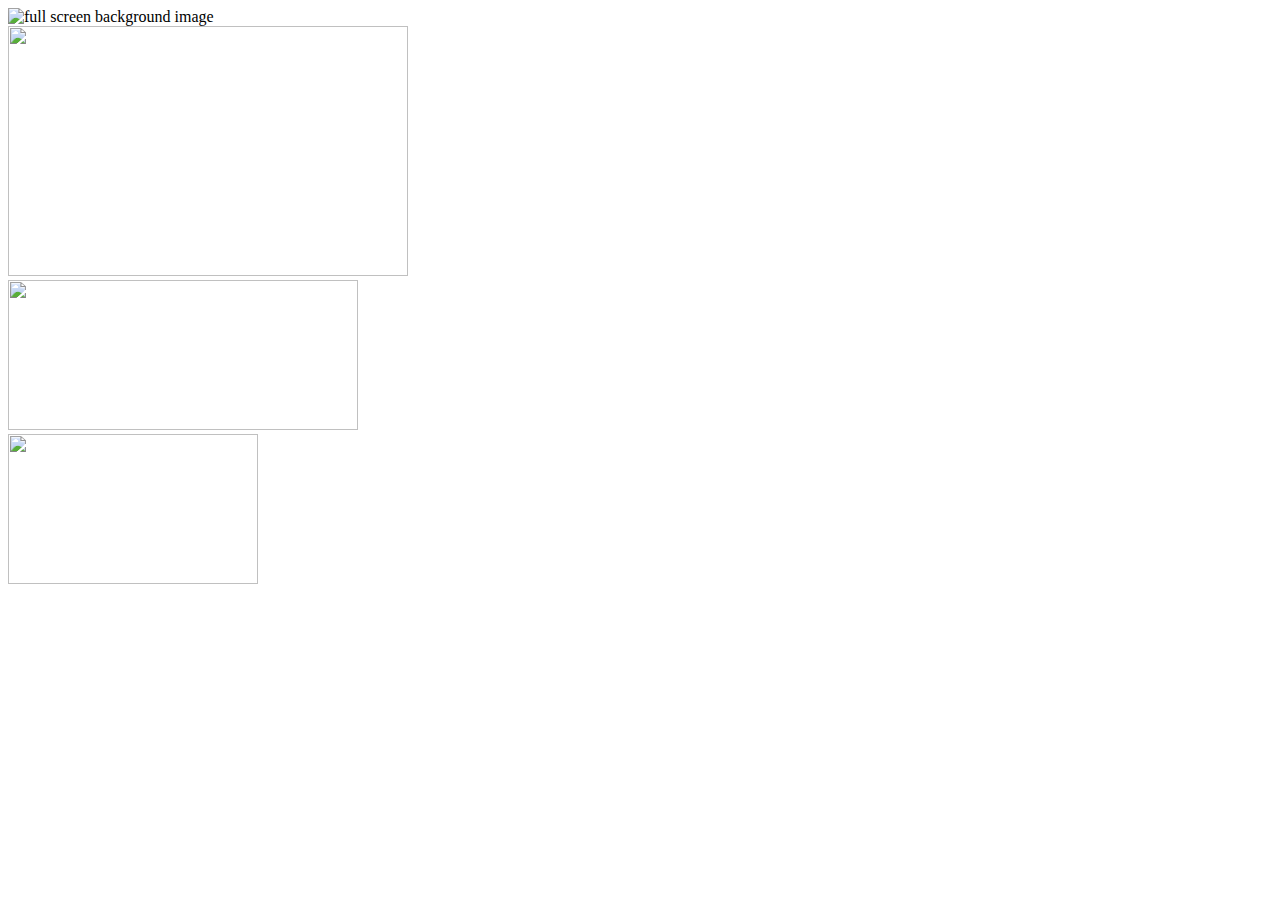
==== Juego/CandyMind/index.html @ c917d38f "All game files" ====
﻿<!DOCTYPE html>
<html>
    <head>
        <meta charset="utf-8" />
        <title>Menú Principal</title>
        <link href="/Users/valeriamorenozapata/Documents/GitHub/JuegoCandyMind/CandyMind/CandyMind/css/styleindex.css" rel="stylesheet" />

    </head>

    <body>
        <div id="fondo">

            <img alt="full screen background image" src="/Users/valeriamorenozapata/Documents/GitHub/JuegoCandyMind/CandyMind/CandyMind/Recursos/Menu/Fondo_menu.gif" />

            <div class="horizontal divcentrar sobre">

                <div class="vertical sobre">
                    <a href="file:///Users/valeriamorenozapata/Documents/GitHub/JuegoCandyMind/CandyMind/CandyMind/juego.html">
                        <img src="/Users/valeriamorenozapata/Documents/GitHub/JuegoCandyMind/CandyMind/CandyMind/Recursos/Menu/Empezar_boton.png" width="400" height="250" />
                    </a>
                    <br />
                    <a href="file:///Users/valeriamorenozapata/Documents/GitHub/JuegoCandyMind/CandyMind/CandyMind/instrucciones.html">
                        <img src="/Users/valeriamorenozapata/Documents/GitHub/JuegoCandyMind/CandyMind/CandyMind/Recursos/Menu/Instrucciones_boton.png" width="350" height="150" />
                    </a>
                    <br />
                    <a href="file:///Users/valeriamorenozapata/Documents/GitHub/JuegoCandyMind/CandyMind/CandyMind/creditos.html">
                        <img src="/Users/valeriamorenozapata/Documents/GitHub/JuegoCandyMind/CandyMind/CandyMind/Recursos/Menu/Creditos_boton.png" width="250" height="150" />
                    </a>
                </div>

            </div>

        </div>

    </body>
</html>
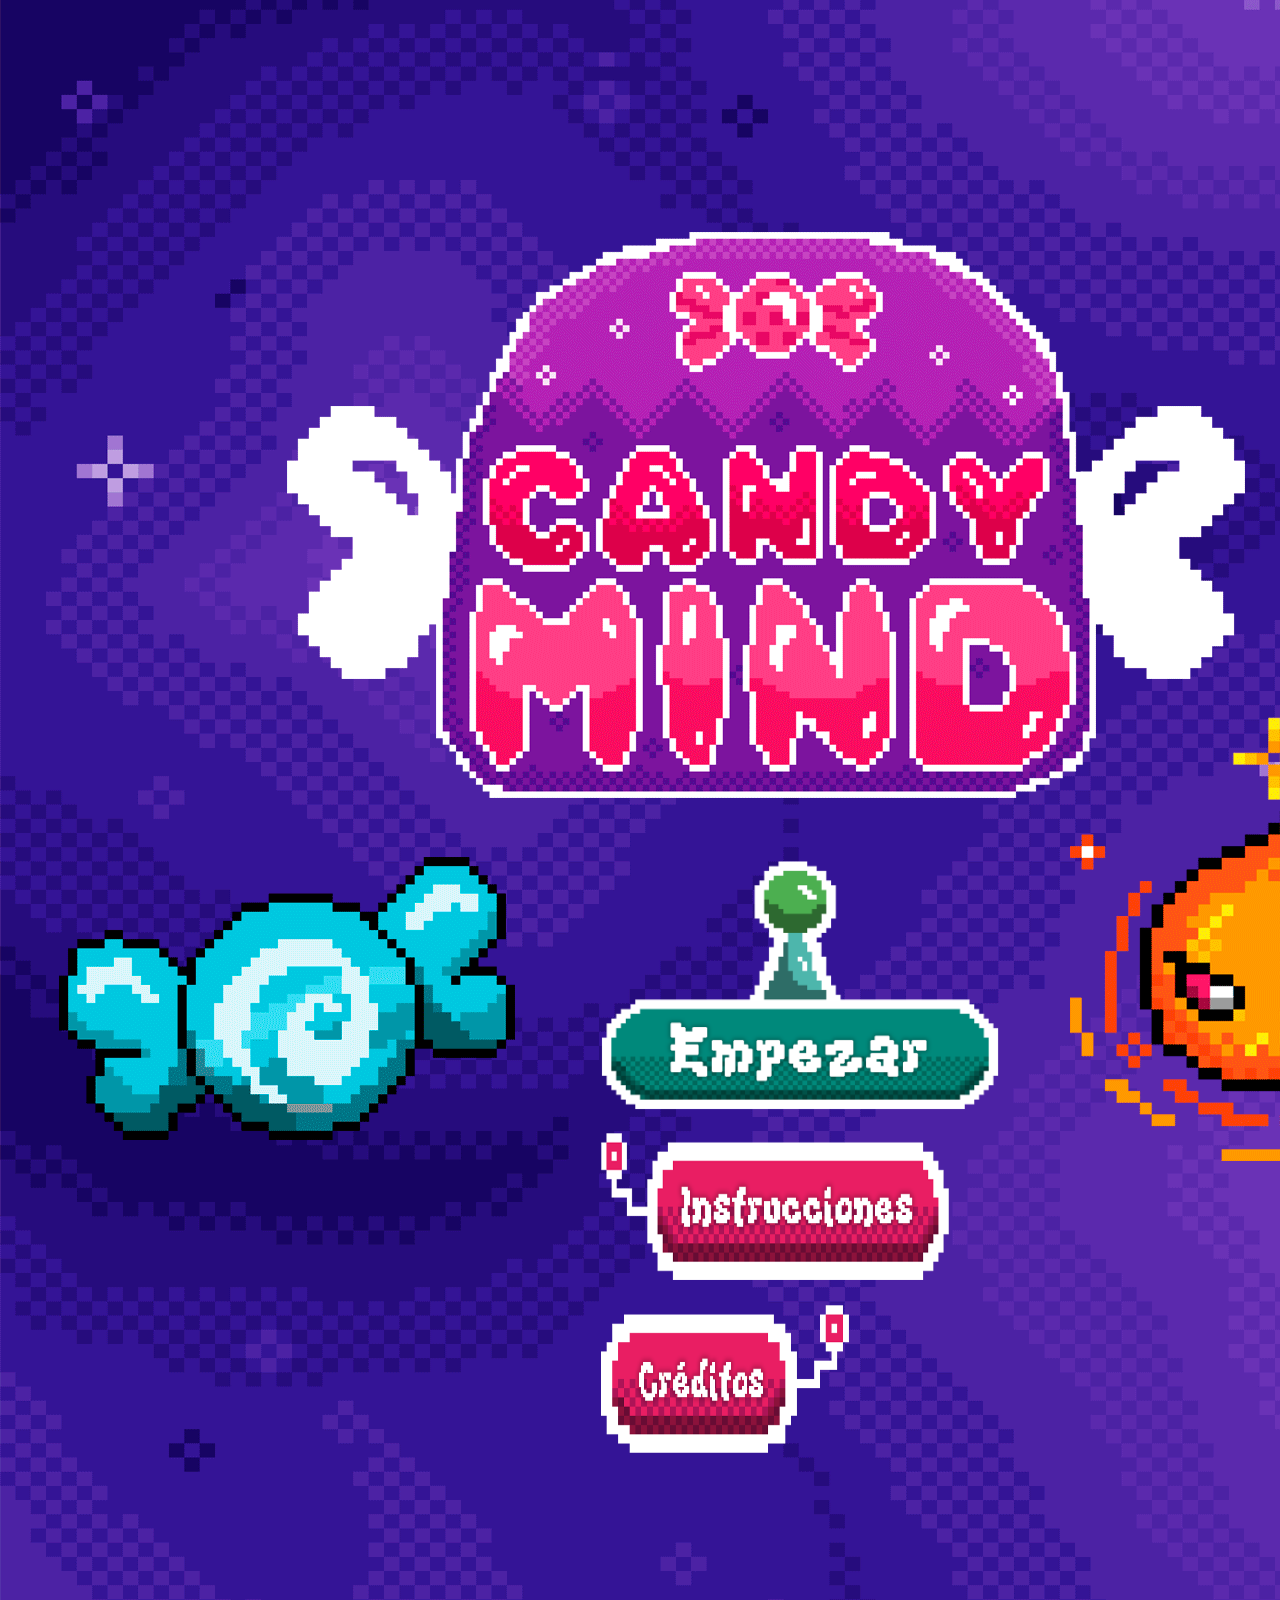
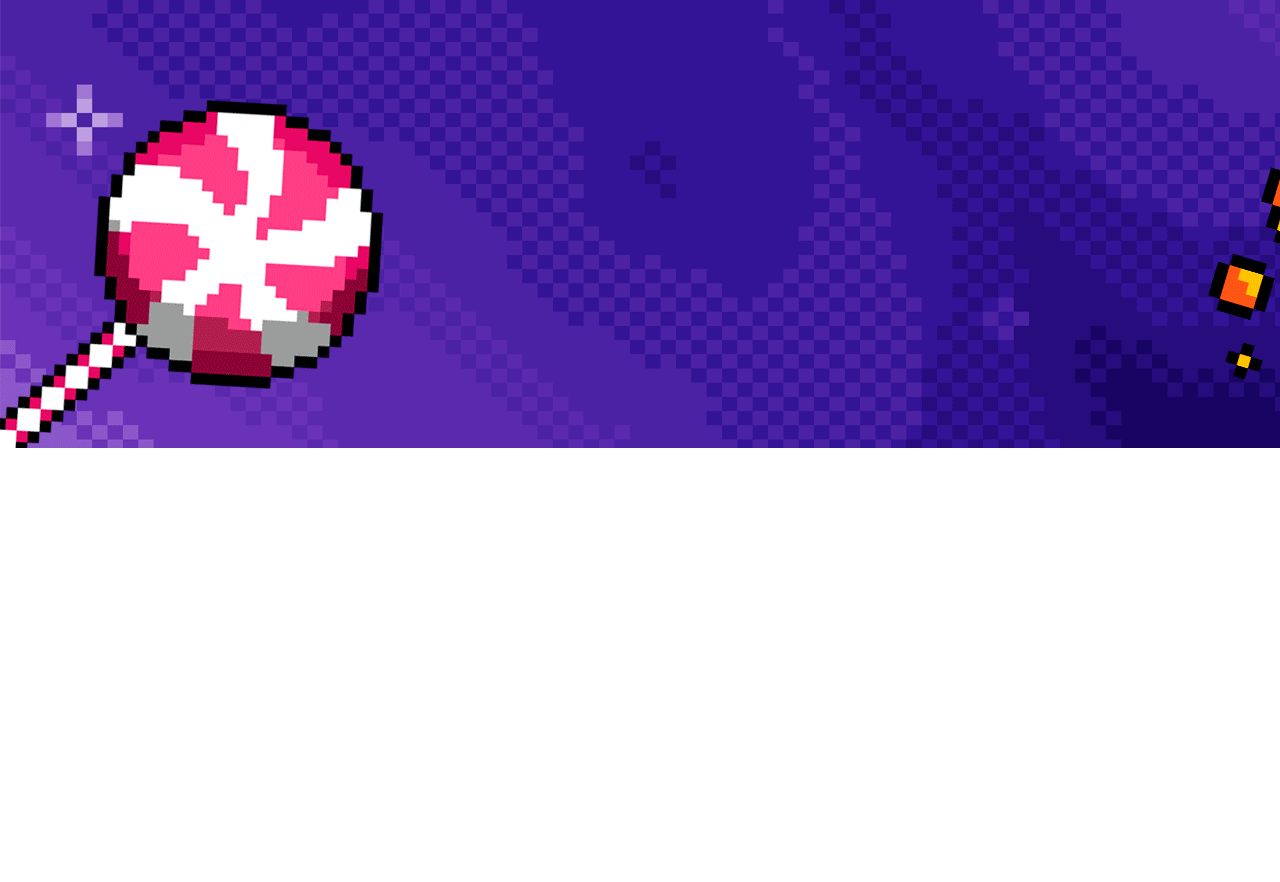
==== commit 1a4d3079: "Cambio rutas" ====
--- a/Juego/CandyMind/index.html
+++ b/Juego/CandyMind/index.html
@@ -3,28 +3,27 @@
     <head>
         <meta charset="utf-8" />
         <title>Menú Principal</title>
-        <link href="/Users/valeriamorenozapata/Documents/GitHub/JuegoCandyMind/CandyMind/CandyMind/css/styleindex.css" rel="stylesheet" />
+        <link href="css/styleindex.css" rel="stylesheet" />
 
     </head>
-
     <body>
         <div id="fondo">
 
-            <img alt="full screen background image" src="/Users/valeriamorenozapata/Documents/GitHub/JuegoCandyMind/CandyMind/CandyMind/Recursos/Menu/Fondo_menu.gif" />
+            <img alt="full screen background image" src="Recursos/Menu/Fondo_menu.gif" />
 
             <div class="horizontal divcentrar sobre">
 
                 <div class="vertical sobre">
-                    <a href="file:///Users/valeriamorenozapata/Documents/GitHub/JuegoCandyMind/CandyMind/CandyMind/juego.html">
-                        <img src="/Users/valeriamorenozapata/Documents/GitHub/JuegoCandyMind/CandyMind/CandyMind/Recursos/Menu/Empezar_boton.png" width="400" height="250" />
+                    <a href="juego.html">
+                        <img src="Recursos/Menu/Empezar_boton.png" width="400" height="250" />
                     </a>
                     <br />
-                    <a href="file:///Users/valeriamorenozapata/Documents/GitHub/JuegoCandyMind/CandyMind/CandyMind/instrucciones.html">
-                        <img src="/Users/valeriamorenozapata/Documents/GitHub/JuegoCandyMind/CandyMind/CandyMind/Recursos/Menu/Instrucciones_boton.png" width="350" height="150" />
+                    <a href="instrucciones.html">
+                        <img src="Recursos/Menu/Instrucciones_boton.png" width="350" height="150" />
                     </a>
                     <br />
-                    <a href="file:///Users/valeriamorenozapata/Documents/GitHub/JuegoCandyMind/CandyMind/CandyMind/creditos.html">
-                        <img src="/Users/valeriamorenozapata/Documents/GitHub/JuegoCandyMind/CandyMind/CandyMind/Recursos/Menu/Creditos_boton.png" width="250" height="150" />
+                    <a href="creditos.html">
+                        <img src="Recursos/Menu/Creditos_boton.png" width="250" height="150" />
                     </a>
                 </div>
 
--- a/Juego/CandyMind/css/styleindex.css
+++ b/Juego/CandyMind/css/styleindex.css
@@ -0,0 +1,47 @@
+﻿body {
+    height: 100%;
+    width: 100%;
+    padding: 0;
+    margin: 0;
+    border: 0;
+    background-size: cover;
+}
+
+#full-screen-background-image {
+    z-index: 0;
+    width: auto;
+    height: auto;
+    position: fixed;
+    top: 0;
+    left: 0;
+    overflow-y: hidden;
+    overflow-x: hidden;
+}
+
+.horizontal{
+    display:flex;
+    justify-content: center;
+}
+
+.vertical{
+    display:flex;
+    justify-content:center;
+    flex-direction:column;
+}
+
+.divcentrar{
+    height:100%;
+}
+
+#fondo {
+    position: relative;
+}
+
+.sobre {
+    position: absolute;
+    top: 430px;
+    left: 300px;
+    border: none;
+}
+
+
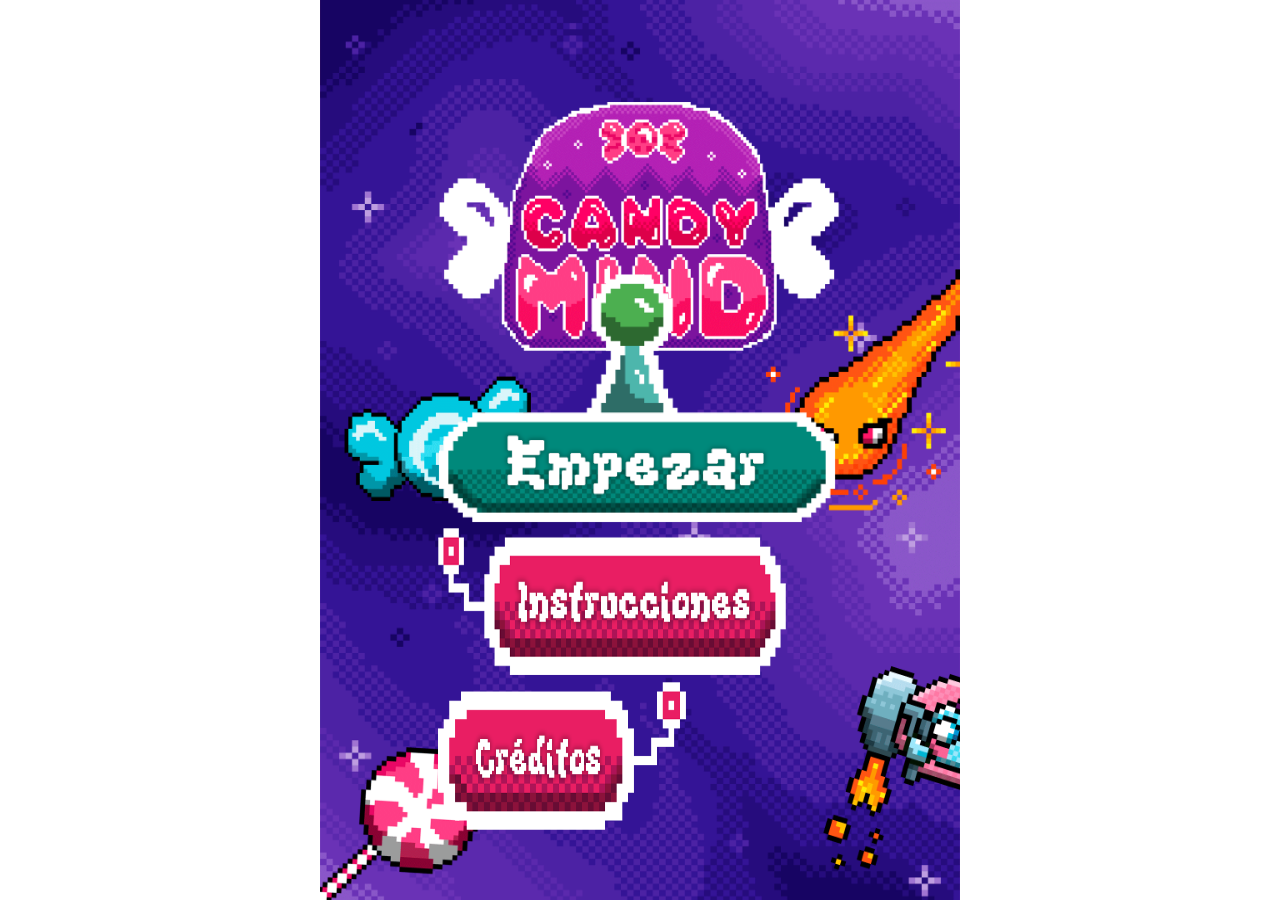
==== commit ac0171e7: "Cambios a la vista de index, redimensionamiento de los botones y el fondo." ====
--- a/Juego/CandyMind/index.html
+++ b/Juego/CandyMind/index.html
@@ -8,23 +8,26 @@
     </head>
     <body>
         <div id="fondo">
+             <!-- Fondo -->
 
-            <img alt="full screen background image" src="Recursos/Menu/Fondo_menu.gif" />
-
-            <div class="horizontal divcentrar sobre">
+            <div class="horizontal sobre">
 
                 <div class="vertical sobre">
+                  <div class="btn">
                     <a href="juego.html">
-                        <img src="Recursos/Menu/Empezar_boton.png" width="400" height="250" />
+                      <img src="Recursos/Menu/Empezar_boton.png" width="400" height="250" />
                     </a>
-                    <br />
+                  </div>
+                  <div class="btn">
                     <a href="instrucciones.html">
-                        <img src="Recursos/Menu/Instrucciones_boton.png" width="350" height="150" />
+                      <img src="Recursos/Menu/Instrucciones_boton.png" width="350" height="150" />
                     </a>
-                    <br />
+                  </div>
+                  <div class="btn">
                     <a href="creditos.html">
-                        <img src="Recursos/Menu/Creditos_boton.png" width="250" height="150" />
+                      <img src="Recursos/Menu/Creditos_boton.png" width="250" height="150" />
                     </a>
+                  </div>
                 </div>
 
             </div>
--- a/Juego/CandyMind/css/styleindex.css
+++ b/Juego/CandyMind/css/styleindex.css
@@ -1,47 +1,42 @@
-﻿body {
-    height: 100%;
-    width: 100%;
-    padding: 0;
-    margin: 0;
-    border: 0;
-    background-size: cover;
+body {
+  width: 50%;
+  height: 100%;
+  background: url('../Recursos/Menu/Fondo_menu.gif') no-repeat fixed center;
+  background-size: 50% 100%;
 }
 
 #full-screen-background-image {
-    z-index: 0;
-    width: auto;
-    height: auto;
-    position: fixed;
-    top: 0;
-    left: 0;
-    overflow-y: hidden;
-    overflow-x: hidden;
+  z-index: 0;
+  width: 100%;
+  max-width: 50rem;
+  height: auto;
+  position: fixed;
+  top: 0;
+  left: 0;
+  overflow-y: hidden;
+  overflow-x: hidden;
+}
+
+#fondo {
+  position: relative;
 }
 
 .horizontal{
-    display:flex;
-    justify-content: center;
+  display:flex;
+  justify-content: center;
 }
 
 .vertical{
-    display:flex;
-    justify-content:center;
-    flex-direction:column;
+  display:flex;
+  justify-content:center;
+  flex-direction:column;
 }
 
 .divcentrar{
-    height:100%;
+  height:100%;
 }
-
-#fondo {
-    position: relative;
+.sobre {
+  position: absolute;
+  padding: 24% 0 0 72.25%;
+  border: none;
 }
-
-.sobre {
-    position: absolute;
-    top: 430px;
-    left: 300px;
-    border: none;
-}
-
-
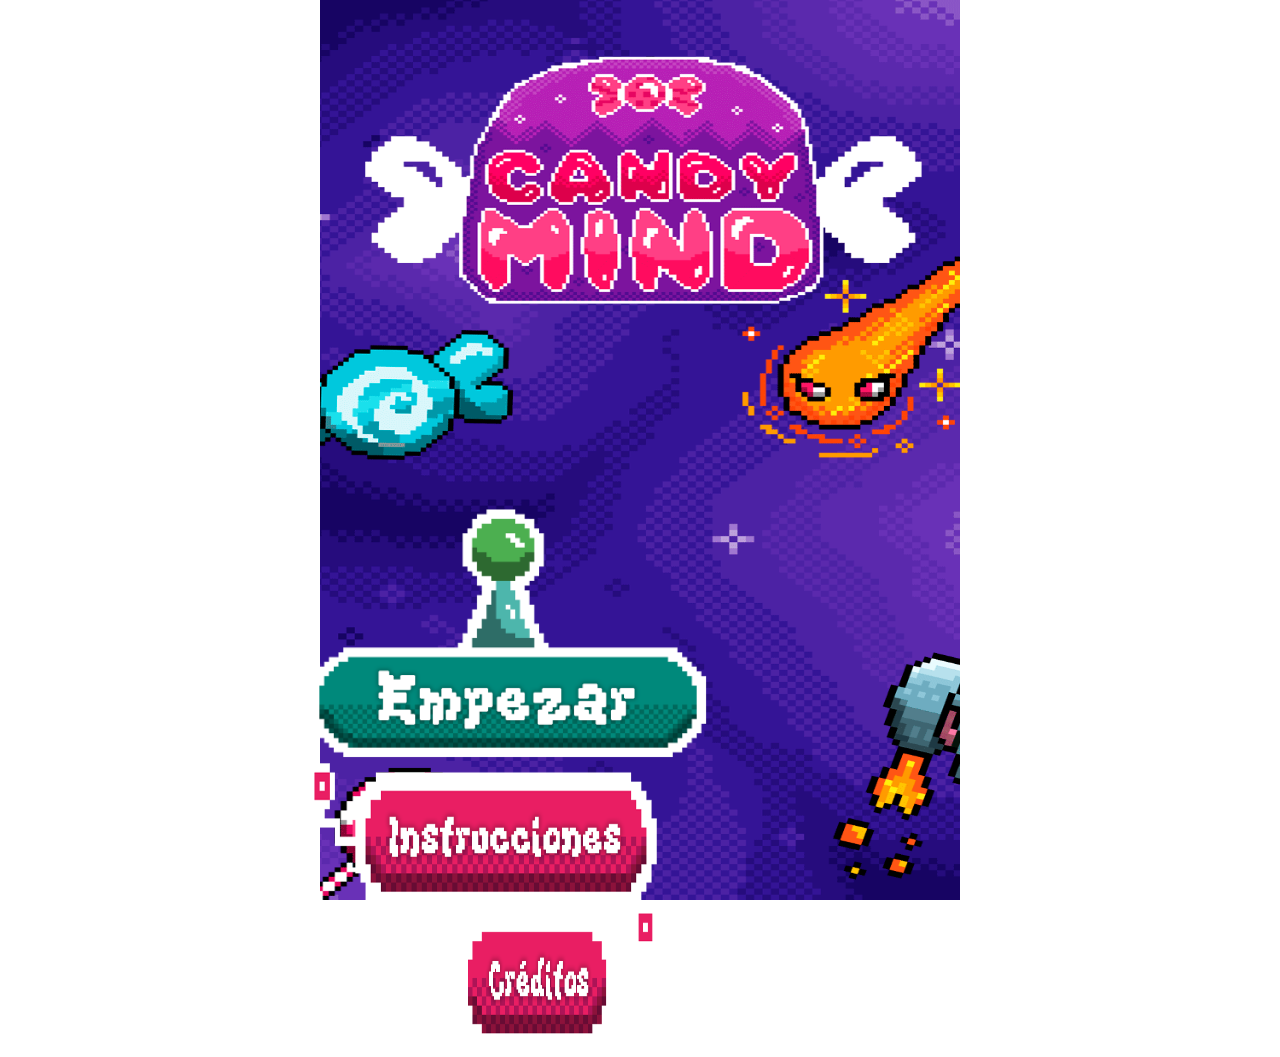
==== commit 6ae8ce4c: "integraion" ====
--- a/Juego/CandyMind/index.html
+++ b/Juego/CandyMind/index.html
@@ -1,38 +1,41 @@
-﻿<!DOCTYPE html>
-<html>
-    <head>
-        <meta charset="utf-8" />
-        <title>Menú Principal</title>
-        <link href="css/styleindex.css" rel="stylesheet" />
-
-    </head>
-    <body>
-        <div id="fondo">
-             <!-- Fondo -->
-
-            <div class="horizontal sobre">
-
-                <div class="vertical sobre">
-                  <div class="btn">
-                    <a href="juego.html">
-                      <img src="Recursos/Menu/Empezar_boton.png" width="400" height="250" />
-                    </a>
-                  </div>
-                  <div class="btn">
-                    <a href="instrucciones.html">
-                      <img src="Recursos/Menu/Instrucciones_boton.png" width="350" height="150" />
-                    </a>
-                  </div>
-                  <div class="btn">
-                    <a href="creditos.html">
-                      <img src="Recursos/Menu/Creditos_boton.png" width="250" height="150" />
-                    </a>
-                  </div>
-                </div>
-
-            </div>
-
-        </div>
-
-    </body>
-</html>
+﻿<!DOCTYPE html>
+<html>
+    <head>
+        <meta charset="utf-8" />
+        <title>Menú Principal</title>
+        <link href="css/styleindex.css" rel="stylesheet" />
+
+    </head>
+    <body>
+        <div id="fondo">
+             <!-- Fondo -->
+
+            <div class="horizontal sobre">
+
+                <div class="vertical sobre">
+                  <div class="btn">
+                    <a href="juego.html">
+                      <img src="Recursos/Menu/Empezar_boton.png" width="400" height="250" />
+                    </a>
+                  </div>
+                  <div class="btn">
+                    <a href="instrucciones.html">
+                      <img src="Recursos/Menu/Instrucciones_boton.png" width="350" height="150" />
+                    </a>
+                  </div>
+                  <div class= "vertical2 sobre2">
+                      <div class="btn">
+                    <a href="creditos.html">
+                      <img src="Recursos/Menu/Creditos_boton.png" width="200" height="150" />
+                    </a>
+                  </div>
+                  </div> 
+                  
+                </div>
+
+            </div>
+
+        </div>
+
+    </body>
+</html>
--- a/Juego/CandyMind/css/styleindex.css
+++ b/Juego/CandyMind/css/styleindex.css
@@ -1,8 +1,11 @@
 body {
-  width: 50%;
+  width: 100%;
   height: 100%;
-  background: url('../Recursos/Menu/Fondo_menu.gif') no-repeat fixed center;
+  background: url('../Recursos/Menu/Inicio.gif') no-repeat fixed center;
   background-size: 50% 100%;
+    overflow-y: hidden;
+  overflow-x: hidden;
+    background:cover;
 }
 
 #full-screen-background-image {
@@ -13,8 +16,7 @@
   position: fixed;
   top: 0;
   left: 0;
-  overflow-y: hidden;
-  overflow-x: hidden;
+  
 }
 
 #fondo {
@@ -23,20 +25,34 @@
 
 .horizontal{
   display:flex;
-  justify-content: center;
+  justify-content: center;
 }
 
 .vertical{
   display:flex;
   justify-content:center;
-  flex-direction:column;
+  flex-direction:column;
 }
 
 .divcentrar{
-  height:100%;
+  height:100%;
 }
 .sobre {
   position: absolute;
-  padding: 24% 0 0 72.25%;
+  top: 250px;
+    left: 150px;
   border: none;
 }
+
+.vertical2{
+  display:flex;
+  justify-content:center;
+  flex-direction:column;
+}
+
+.sobre2 {
+  position: absolute;
+  top: 395px;
+    left: 150px;
+  border: none;
+}
